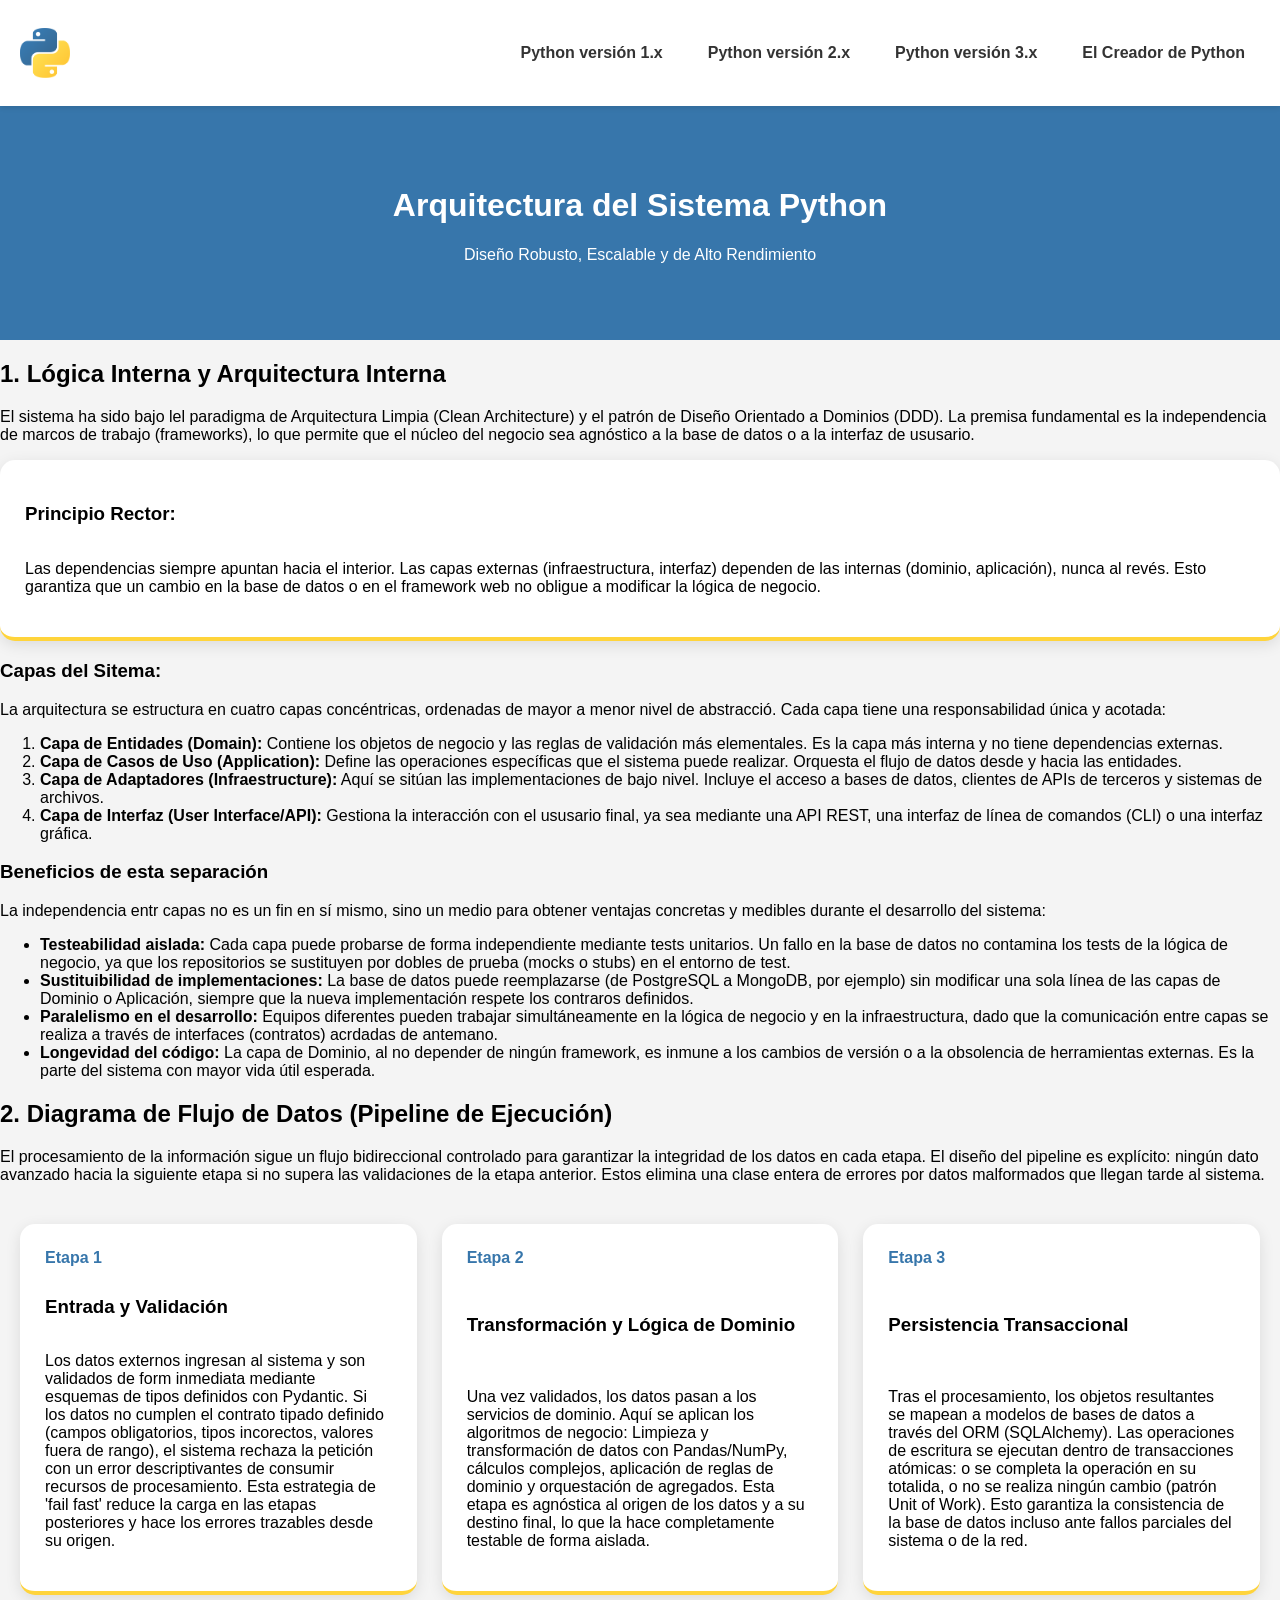
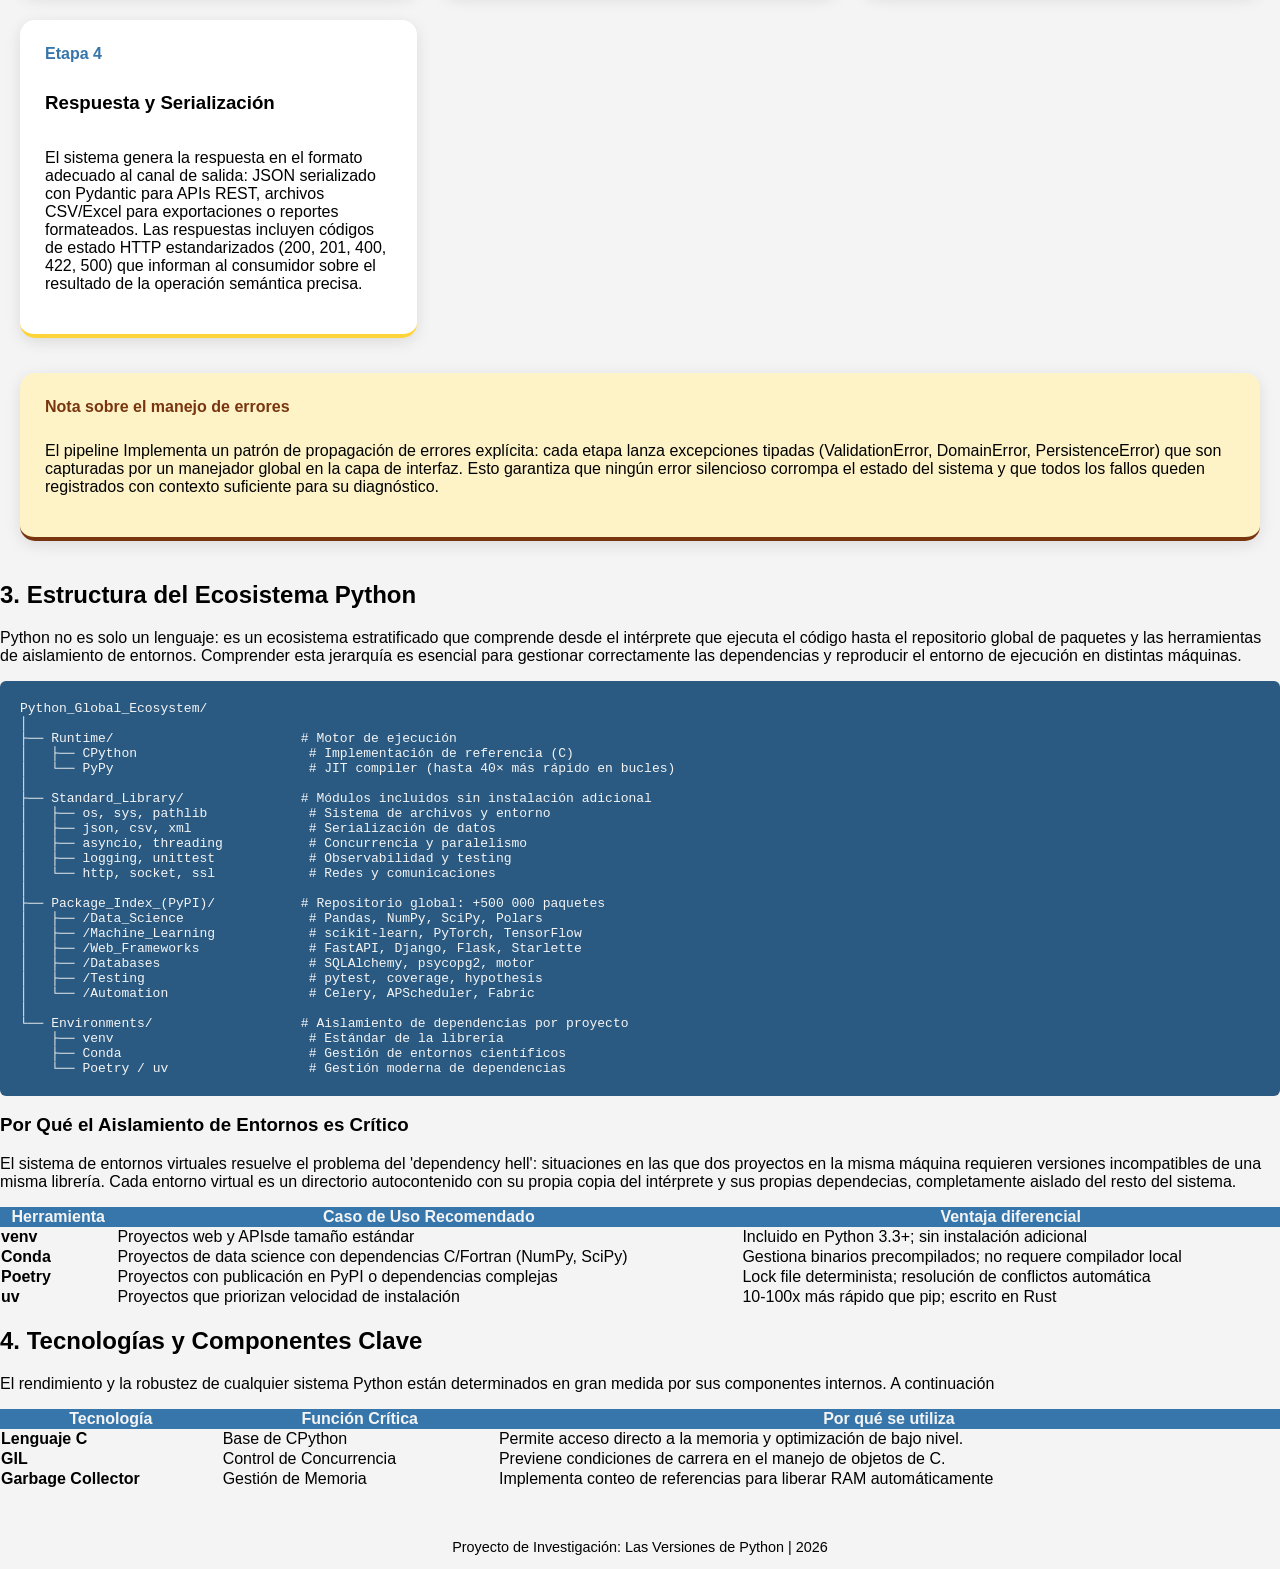
==== ArquitecturaSistema.html @ da4bb9ae "Creación del apartado de Arquitectura Interna" ====
<!DOCTYPE html>
<html lang="es">
    <head>
        <meta charset="UTF-8">
        <meta name="viewport" content="width=device-width, initial-scale=1.0">
        <title>Evolución de Python | Arquitectura del Sistema</title>
        <link rel="stylesheet" href="styles.css">
        <link rel="stylesheet" href="menu.css">
    </head>

    <body>
        <script src="menu.js"></script>
        <div id="menu" class="menu"></div>

        <div class="container">
            
            <header class="hero-versions">
                <h1>Arquitectura del Sistema Python</h1>
                <p>Diseño Robusto, Escalable y de Alto Rendimiento</p>
            </header>

            <main class="content-container">
                <section class="text-block">
                    <h2>1. Lógica Interna y Arquitectura Interna</h2>
                    <p>El sistema ha sido bajo lel paradigma de Arquitectura Limpia (Clean Architecture) y el patrón de Diseño Orientado a Dominios (DDD).
                        La premisa fundamental es la independencia de marcos de trabajo (frameworks), lo que permite que el núcleo del negocio sea agnóstico a la base de datos o a la interfaz de ususario.</p>

                    <div class="v-card">
                        <h3><strong>Principio Rector:</strong></h3>
                        <p>Las dependencias siempre apuntan hacia el interior. Las capas externas (infraestructura, interfaz) dependen de las internas (dominio, aplicación), nunca al revés. Esto garantiza que un cambio en la base de datos o en el framework web no obligue a modificar la lógica de negocio.</p>
                    </div>
                    
                    <div class="diagram-box">
                        <h3>Capas del Sitema:</h3>
                        <p>La arquitectura se estructura en cuatro capas concéntricas, ordenadas de mayor a menor nivel de abstracció. Cada capa tiene una responsabilidad única y acotada:</p>
                        
                        <ol>
                            <li><strong>Capa de Entidades (Domain):</strong> Contiene los objetos de negocio y las reglas de validación más elementales. Es la capa más interna y no tiene dependencias externas.</li>
                            <li><strong>Capa de Casos de Uso (Application):</strong> Define las operaciones específicas que el sistema puede realizar. Orquesta el flujo de datos desde y hacia las entidades.</li>
                            <li><strong>Capa de Adaptadores (Infraestructure):</strong> Aquí se sitúan las implementaciones de bajo nivel. Incluye el acceso a bases de datos, clientes de APIs de terceros y sistemas de archivos.</li>
                            <li><strong>Capa de Interfaz (User Interface/API):</strong> Gestiona la interacción con el ususario final, ya sea mediante una API REST, una interfaz de línea de comandos (CLI) o una interfaz gráfica.</li>
                        </ol>

                        <h3>Beneficios de esta separación</h3>
                        <p>La independencia entr capas no es un fin en sí mismo, sino un medio para obtener ventajas concretas y medibles durante el desarrollo del sistema:</p>

                        <ul>
                            <li><strong>Testeabilidad aislada:</strong> Cada capa puede probarse de forma independiente mediante tests unitarios.
                                Un fallo en la base de datos no contamina los tests de la lógica de negocio, ya que los repositorios se sustituyen por dobles de prueba (mocks o stubs) en el entorno de test.</li>
                            <li><strong>Sustituibilidad de implementaciones:</strong> La base de datos puede reemplazarse (de PostgreSQL a MongoDB, por ejemplo) sin modificar una sola línea de las capas de Dominio o Aplicación, siempre que la nueva implementación respete los contraros definidos.</li>
                            <li><strong>Paralelismo en el desarrollo:</strong> Equipos diferentes pueden trabajar simultáneamente en la lógica de negocio y en la infraestructura, dado que la comunicación entre capas se realiza a través de interfaces (contratos) acrdadas de antemano.</li>
                            <li><strong>Longevidad del código:</strong> La capa de Dominio, al no depender de ningún framework, es inmune a los cambios de versión o a la obsolencia de herramientas externas.
                                Es la parte del sistema con mayor vida útil esperada.</li>
                        </ul>
                    </div>
                </section>

                <section class="text-block">
                    <h2>2. Diagrama de Flujo de Datos (Pipeline de Ejecución)</h2>
                    <p>El procesamiento de la información sigue un flujo bidireccional controlado para garantizar la integridad de los datos en cada etapa.
                        El diseño del pipeline es explícito: ningún dato avanzado hacia la siguiente etapa si no supera las validaciones de la etapa anterior.
                        Estos elimina una clase entera de errores por datos malformados que llegan tarde al sistema.</p>

                    <div class="timeline-overview">
                        <div class="v-card">
                            <span class="year">Etapa 1</span>
                            <h3>Entrada y Validación</h3>
                            <p>Los datos externos ingresan al sistema y son validados de form inmediata mediante esquemas de tipos definidos con Pydantic.
                                Si los datos no cumplen el contrato tipado definido (campos obligatorios, tipos incorectos, valores fuera de rango), el sistema rechaza la petición con un error descriptivantes de consumir recursos de procesamiento.
                                Esta estrategia de 'fail fast' reduce la carga en las etapas posteriores y hace los errores trazables desde su origen.
                            </p>
                        </div>

                        <div class="v-card">
                            <span class="year">Etapa 2</span>
                            <h3>Transformación y Lógica de Dominio</h3>
                            <p>Una vez validados, los datos pasan a los servicios de dominio. Aquí se aplican los algoritmos de negocio: Limpieza y transformación de datos con Pandas/NumPy, cálculos complejos, aplicación de reglas de dominio y orquestación de agregados.
                                Esta etapa es agnóstica al origen de los datos y a su destino final, lo que la hace completamente testable de forma aislada.
                            </p>
                        </div>

                        <div class="v-card">
                            <span class="year">Etapa 3</span>
                            <h3>Persistencia Transaccional</h3>
                            <p>Tras el procesamiento, los objetos resultantes se mapean a modelos de bases de datos a través del ORM (SQLAlchemy).
                                Las operaciones de escritura se ejecutan dentro de transacciones atómicas: o se completa la operación en su totalida, o no se realiza ningún cambio (patrón Unit of Work).
                                Esto garantiza la consistencia de la base de datos incluso ante fallos parciales del sistema o de la red.
                            </p>
                        </div>

                        <div class="v-card">
                            <span class="year">Etapa 4</span>
                            <h3>Respuesta y Serialización</h3>
                            <p>El sistema genera la respuesta en el formato adecuado al canal de salida: JSON serializado con Pydantic para APIs REST, archivos CSV/Excel para exportaciones o reportes formateados.
                                Las respuestas incluyen códigos de estado HTTP estandarizados (200, 201, 400, 422, 500) que informan al consumidor sobre el resultado de la operación semántica precisa.
                            </p>
                        </div>
                        
                        <div class="note-card">
                            <span class="note">Nota sobre el manejo de errores</span>
                            <p>El pipeline Implementa un patrón de propagación de errores explícita: cada etapa lanza excepciones tipadas (ValidationError, DomainError, PersistenceError) que son capturadas por un manejador global en la capa de interfaz.
                                Esto garantiza que ningún error silencioso corrompa el estado del sistema y que todos los fallos queden registrados con contexto suficiente para su diagnóstico.
                            </p>
                        </div>
                    </div>
                </section>

                <section class="text-block">
                    <h2>3. Estructura del Ecosistema Python</h2>
                    <p>Python no es solo un lenguaje: es un ecosistema estratificado que comprende desde el intérprete que ejecuta el código hasta el repositorio global de paquetes y las herramientas de aislamiento de entornos.
                        Comprender esta jerarquía es esencial para gestionar correctamente las dependencias y reproducir el entorno de ejecución en distintas máquinas.
                    </p>

                    <div class="file-tree">
                        <pre>
Python_Global_Ecosystem/
│
├── Runtime/                        # Motor de ejecución
│   ├── CPython                      # Implementación de referencia (C)
│   └── PyPy                         # JIT compiler (hasta 40× más rápido en bucles)
│
├── Standard_Library/               # Módulos incluidos sin instalación adicional
│   ├── os, sys, pathlib             # Sistema de archivos y entorno
│   ├── json, csv, xml               # Serialización de datos
│   ├── asyncio, threading           # Concurrencia y paralelismo
│   ├── logging, unittest            # Observabilidad y testing
│   └── http, socket, ssl            # Redes y comunicaciones
│
├── Package_Index_(PyPI)/           # Repositorio global: +500 000 paquetes
│   ├── /Data_Science                # Pandas, NumPy, SciPy, Polars
│   ├── /Machine_Learning            # scikit-learn, PyTorch, TensorFlow
│   ├── /Web_Frameworks              # FastAPI, Django, Flask, Starlette
│   ├── /Databases                   # SQLAlchemy, psycopg2, motor
│   ├── /Testing                     # pytest, coverage, hypothesis
│   └── /Automation                  # Celery, APScheduler, Fabric
│
└── Environments/                   # Aislamiento de dependencias por proyecto
    ├── venv                         # Estándar de la librería
    ├── Conda                        # Gestión de entornos científicos
    └── Poetry / uv                  # Gestión moderna de dependencias</pre>
                    </div>

                    <div class="text-block">
                        <h3>Por Qué el Aislamiento de Entornos es Crítico</h3>
                        <p>El sistema de entornos virtuales resuelve el problema del 'dependency hell': situaciones en las que dos proyectos en la misma máquina requieren versiones incompatibles de una misma librería.
                            Cada entorno virtual es un directorio autocontenido con su propia copia del intérprete y sus propias dependecias, completamente aislado del resto del sistema.</p>

                        <div class="table-container">
                            <table class="data-table">
                                <thead>
                                    <tr>
                                        <th>Herramienta</th>
                                        <th>Caso de Uso Recomendado</th>
                                        <th>Ventaja diferencial</th>
                                    </tr>
                                </thead>
                                <tbody>
                                    <tr>
                                        <td><strong>venv</strong></td>
                                        <td>Proyectos web y APIsde tamaño estándar</td>
                                        <td>Incluido en Python 3.3+; sin instalación adicional</td>
                                    </tr>
                                    <tr>
                                        <td><strong>Conda</strong></td>
                                        <td>Proyectos de data science con dependencias C/Fortran (NumPy, SciPy)</td>
                                        <td>Gestiona binarios precompilados; no requere compilador local</td>
                                    </tr>
                                    <tr>
                                        <td><strong>Poetry</strong></td>
                                        <td>Proyectos con publicación en PyPI o dependencias complejas</td>
                                        <td>Lock file determinista; resolución de conflictos automática</td>
                                    </tr>
                                    <tr>
                                        <td><strong>uv</strong></td>
                                        <td>Proyectos que priorizan velocidad de instalación</td>
                                        <td>10-100x más rápido que pip; escrito en Rust</td>
                                    </tr>
                                </tbody>
                            </table>
                        </div>
                    </div>
                </section>

                <section class="text-block">
                    <h2>4. Tecnologías y Componentes Clave</h2>
                    <p>El rendimiento y la robustez de cualquier sistema Python están determinados en gran medida por sus componentes internos.
                        A continuación 
                    </p>

                    <table class="data-table">
                        <thead>
                            <tr>
                                <th>Tecnología</th>
                                <th>Función Crítica</th>
                                <th>Por qué se utiliza</th>
                            </tr>
                        </thead>
                        <tbody>
                            <tr>
                                <td><strong>Lenguaje C</strong></td>
                                <td>Base de CPython</td>
                                <td>Permite acceso directo a la memoria y optimización de bajo nivel.</td>
                            </tr>
                            <tr>
                                <td><strong>GIL</strong></td>
                                <td>Control de Concurrencia</td>
                                <td>Previene condiciones de carrera en el manejo de objetos de C.</td>
                            </tr>
                            <tr>
                                <td><strong>Garbage Collector</strong></td>
                                <td>Gestión de Memoria</td>
                                <td>Implementa conteo de referencias para liberar RAM automáticamente</td>
                            </tr>
                        </tbody>
                    </table>
                </section>
            </main>

            <footer>
            <p>Proyecto de Investigación: Las Versiones de Python | 2026</p>
        </footer>
        </div>
    </body>
</html>
---- styles.css ----
/* Variables de color para consistencia */
:root {
    --python-blue: #3776ab;
    --python-yellow: #ffd43b;
    --dark-bg: #2c3e50;
    --light-gray: #f4f4f4;
    --dark-blue: #2a5a82;
}

body {
    font-family: 'Helvetica', Arial, sans-serif;
    margin: 0;
    background-color: var(--light-gray);
    overflow-x: hidden; /* Evita desplazamientos laterales raros */
}

.hero-versions {
    background: var(--python-blue);
    color: white;
    text-align: center;
    padding: 60px 20px;
}

/* Esto hace que la imagen se adapte al contenedor */
.version-summary img {
    max-width: 100%;
    height: auto;
    display: block;
    margin: 20px auto; /* Centra la imagen */
    border-radius: 8px; /* Opcional: le da un toque más limpio */
    box-shadow: 0 4px 10px rgba(0,0,0,0.1); /* Opcional: añade profundidad */
}

.timeline-overview {
    display: grid;
    grid-template-columns: repeat(auto-fit, minmax(300px, 1fr));
    gap: 25px;
    margin: 40px auto;
    padding: 0 20px;
    width: 100%;
    box-sizing: border-box;
}

.v-card {
    background: white;
    padding: 25px;
    border-radius: 15px;
    box-shadow: 0 4px 15px rgba(0,0,0,0.1);
    display: flex;
    flex-direction: column;
    justify-content: space-between;
    box-sizing: border-box;
    border-bottom: 4px solid var(--python-yellow);
}

.note-card {
    background: #fef3c7;
    padding: 25px;
    border-radius: 15px;
    box-shadow: 0 4px 15px rgba(0,0,0,0.1);
    display: flex;
    flex-direction: column;
    border-bottom: 4px solid #78350f;
    grid-column: 1/ -1;
    margin-top: 10px;
}

.note {
    font-weight: bold;
    color: #78350f;
    margin-bottom: 10px;
    display: block;
}

.year {
    font-weight: bold;
    color: var(--python-blue);
    margin-bottom: 10px;
    display: block;
}

.btn {
    display: inline-block;
    margin-top: 20px;
    padding: 10px 20px;
    background: var(--python-blue);
    color: white;
    text-decoration: none;
    border-radius: 50px;
    text-align: center;
    font-weight: bold;
    transition: backgroung 0.3s;
}

.btn:hover {
    background: var(--dark-blue);
}

.ods-impact {
    background: white;
    margin: 40px 20px;
    padding: 30px;
    border-left: 5px solid green;
    border-radius: 0 10px 10px 0;
}

.scroll-container {
    width: 100%;
    overflow-x: auto; 
    /* Crea scroll horizontal */ 
}

.code-box {
    background-color: var(--dark-blue);
    color: var(--light-gray);
    padding: 20px;
    border-radius: 8px;
    margin: 20px 0;
    overflow-x: hidden;
    width: 100%;
    box-sizing: border-box;
    /* FUERZA ALINEACIÓN A LA IZQUIERDA */
    text-align: left; 
}

.file-tree {
    background-color: var(--dark-blue);
    color: var(--light-gray);
    padding: 20px;
    border-radius: 6px;
    font-family: 'Consolas', 'Monaco', 'Courier New', monospace;
    overflow-x: auto;
}

/* Tablas */
.data-table {
    width: 100%;
    border-collapse: collapse;
    margin-top: 20px 0;
}

.data-table th .data-table td {
    text-align: left;
    padding: 15px;
    border-bottom: 1px soild #eee;
}

.data-table th {
    background-color: var(--python-blue);
    color: var(--light-gray);
}

.table-container {
    overflow-x: auto;
    width: 100%;
}

pre {
    margin: 0;
    padding: 0;
    /* FUERZA ALINEACIÓN A LA IZQUIERDA */
    text-align: left;
    white-space: pre-wrap;
    word-break: break-all;
    display: block;
}

code {
    display: block;
    margin: 0;
    padding: 0;
    /* FUERZA ALINEACIÓN A LA IZQUIERDA */
    text-align: left;
    font-family: 'Consolas', 'Monaco', 'Courier New', monospace;
    font-size: 0.95rem;
    line-height: 1.5;
}

footer {
    text-align: center;
    margin-top: 50px;
    font-size: 0.9em;
}

/* --- DISEÑO RESPONSIVE (MÓVIL) --- */
/* Cuando la pantalla es menor a 768px */
@media (max-width: 768px) {

    /* Menú vertical para que sea más facil tocar los botones */
    nav ul {
        flex-direction: column;
        gap: 10px;
        padding: 15px 0;
    }

    nav ul li.logo {
        margin-right: 0;
        margin-bottom: 10px;
    }

    /* El contenedor principal reduce márgenes para aprovechar el ancho */
    .container {
        padding: 0 10px;
    }

    /* Las tarjetas de hitos se apilan mejor */
    .milestone-card {
        padding: 15px;
    }

    /* La tabla se vuelve desplazable horizontalmente */
    .table-container {
        overflow-x: auto;
    }

    table {
        font-size: 0.85rem;
    }

    /* Reduce el tamaño del logo en móviles */
    .logo img {
        height: 35px;
    }
    
    pre {
        font-size: 0.8rem;
        padding: 10px;
    }
}
---- menu.css ----
/* --- ESTILO DEL MENÚ UNIFICADO --- */
nav {
    background-color: white;
    box-shadow: 0 2px 5px rgba(0, 0, 0, 0.1);
    padding: 10px 20px;
    position: sticky;
    top: 0;
    z-index: 1000;
}

nav ul {
    list-style: none;
    margin: 0;
    padding: 0;
    display: flex; 
    align-items: center;
    justify-content: space-between; /* Logo a la izquierda, enlaces a la derecha */
}

nav ul li.logo {
    margin-right: auto;
}

.logo img {
    height: 50px;
    display: block;
    transition: transform 0.3s ease;
}

.logo img:hover {
    transform: scale(1.05);
}

/* Contenedor de los enlaces del menú para agruparlos */
.nav-links-container {
    display: flex;
    gap: 15px;
}

nav ul li a {
    text-decoration: none;
    color: #333;
    font-weight: 600;
    padding: 10px 15px;
    transition: all 0.3s ease;
}

nav ul li a:hover {
    color: var(--python-blue);
}

/* --- DISEÑO RESPONSIVE PARA EL MENÚ --- */
@media (max-width: 768px) {
    nav ul {
        flex-direction: column; /* Apila logo y enlaces */
        gap: 15px;
    }

    nav ul li.logo {
        margin-right: 0; /* Centra el logo */
    }

    .nav-links-container {
        flex-direction: column; /* Apila los enlaces uno sobre otro */
        width: 100%;
        text-align: center;
        gap: 5px;
    }
}
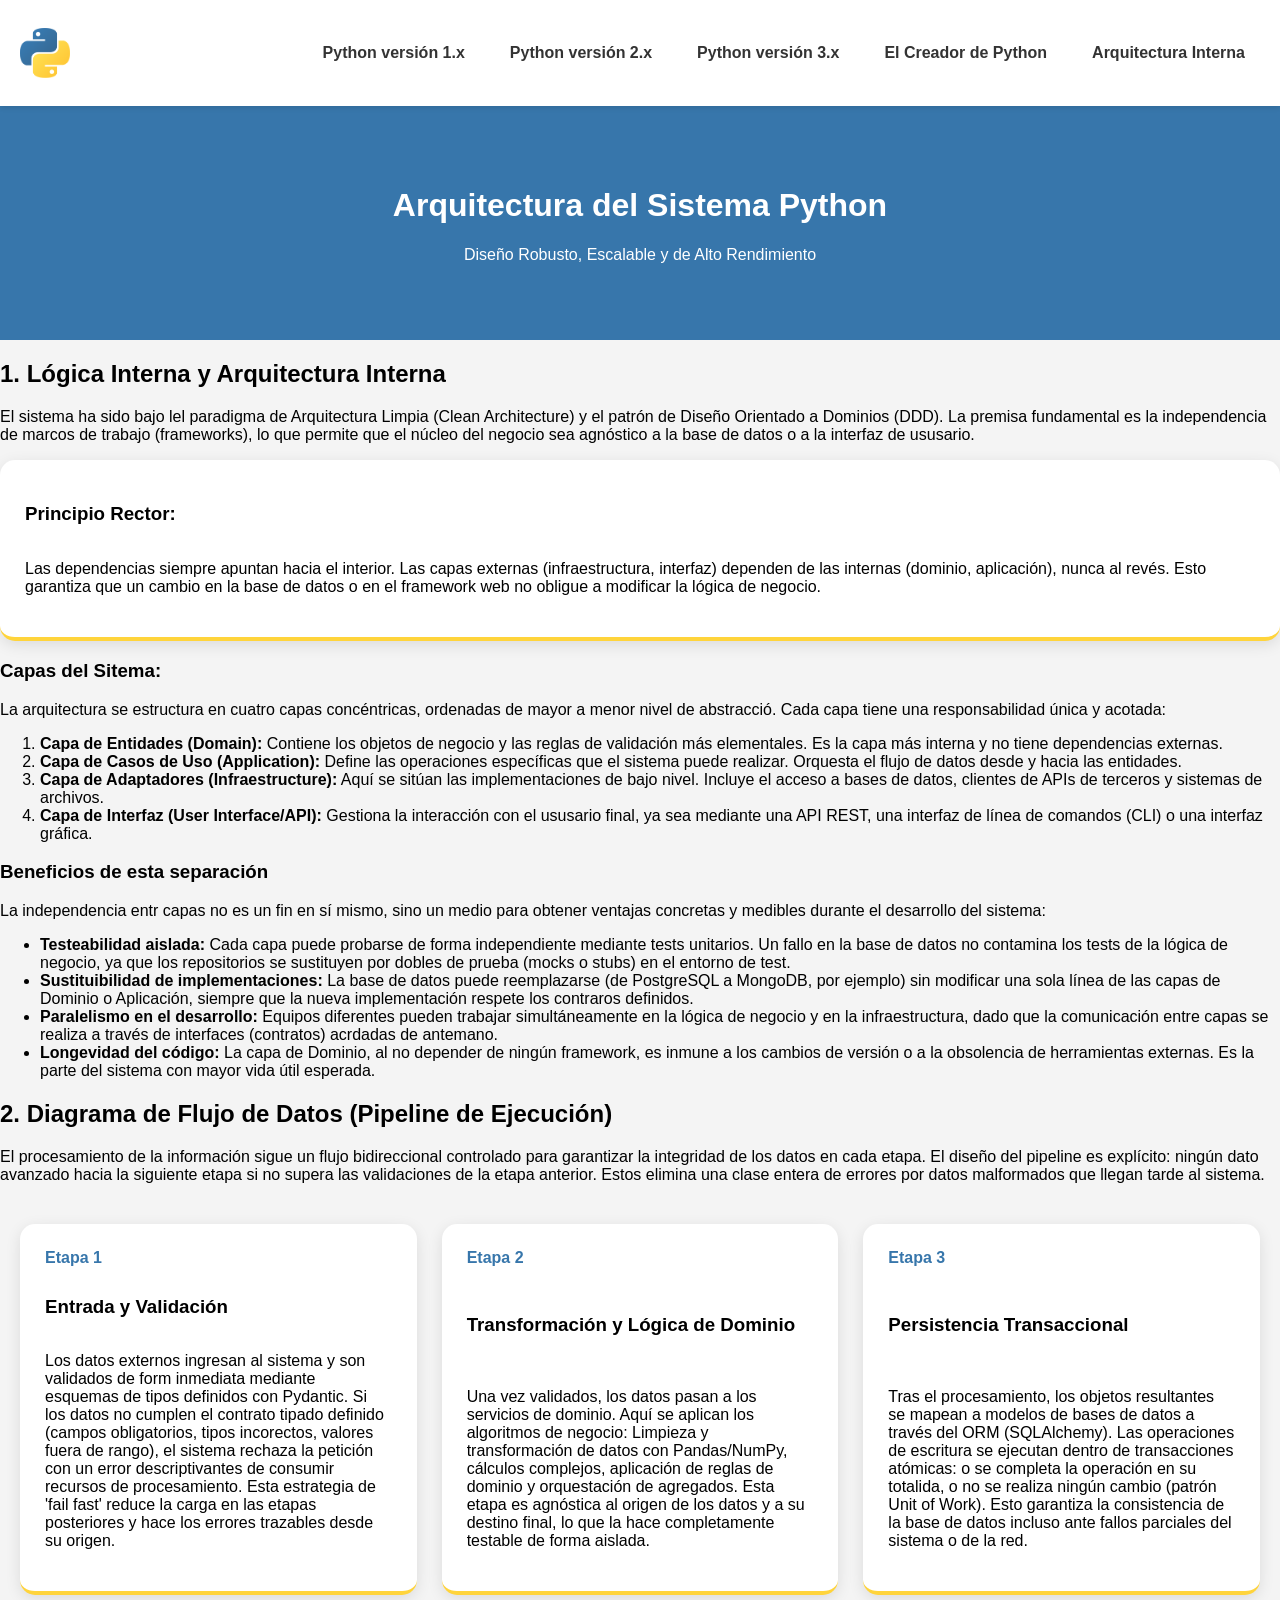
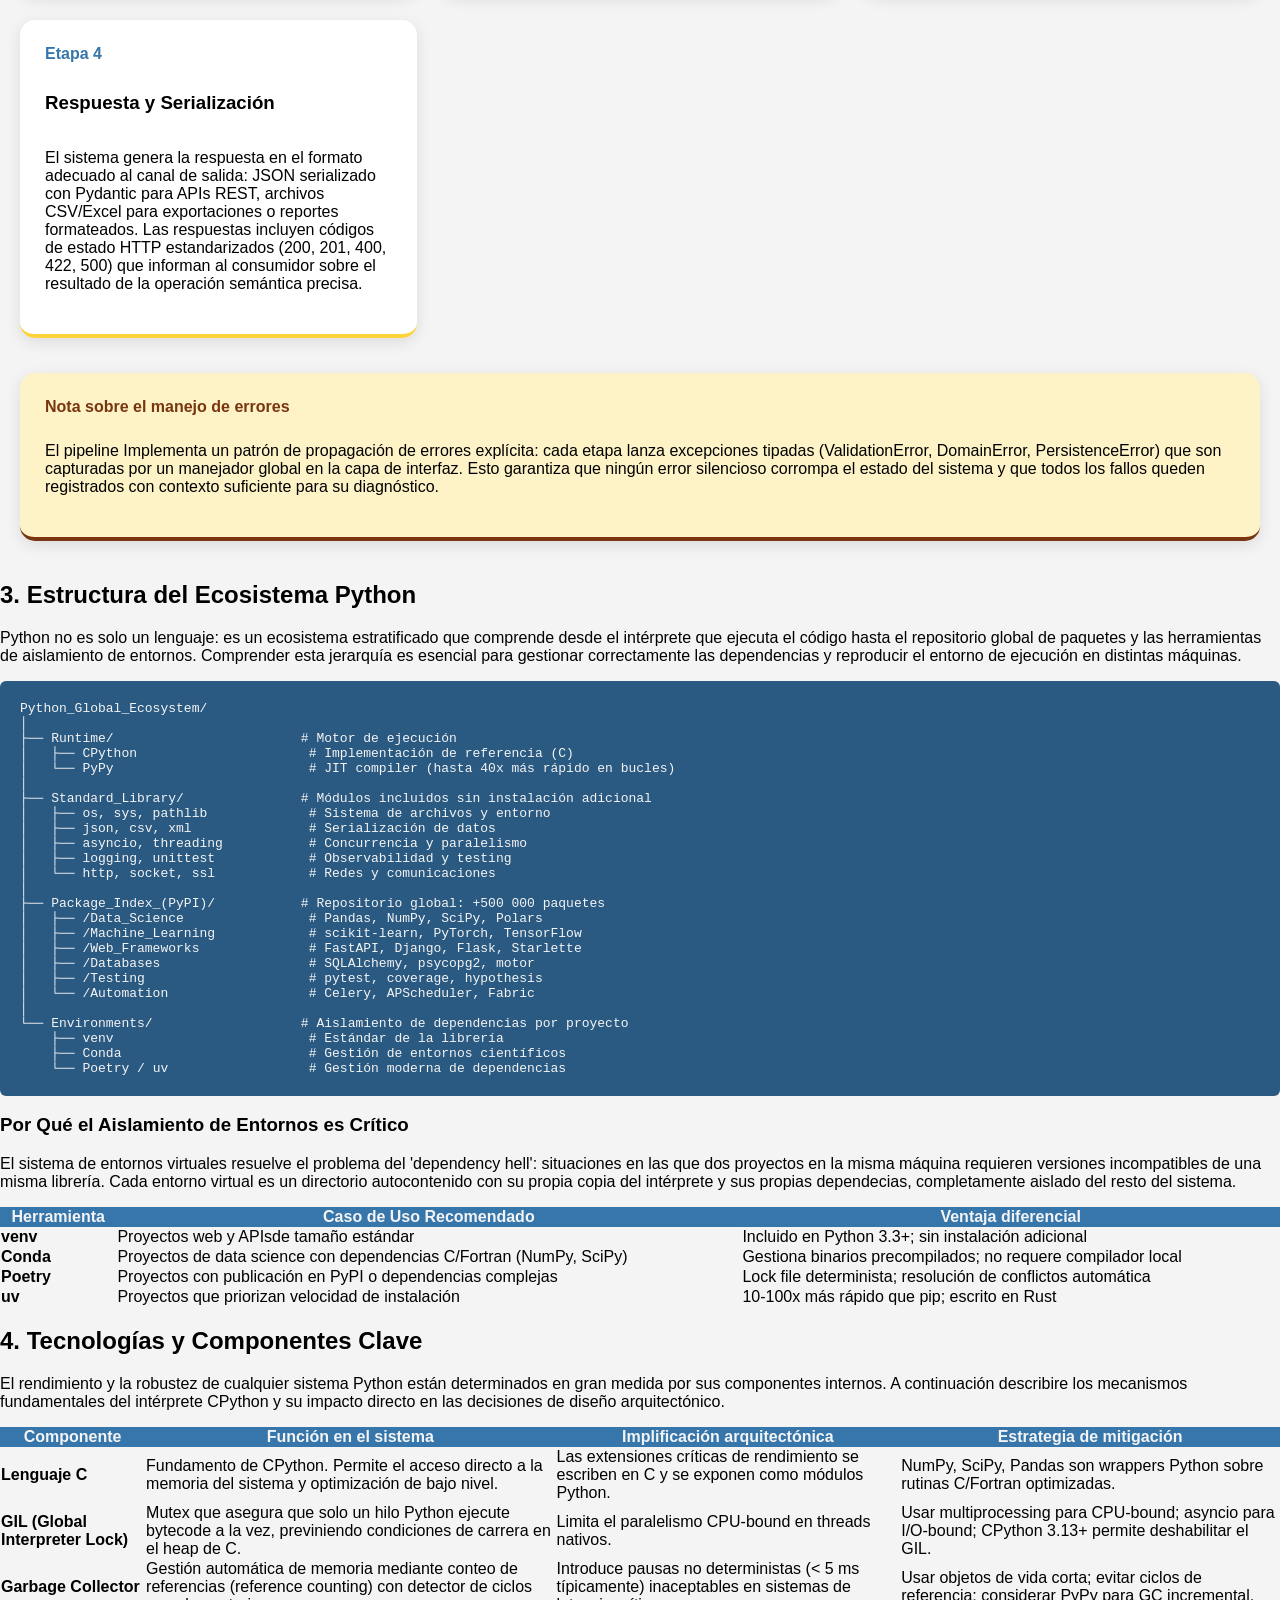
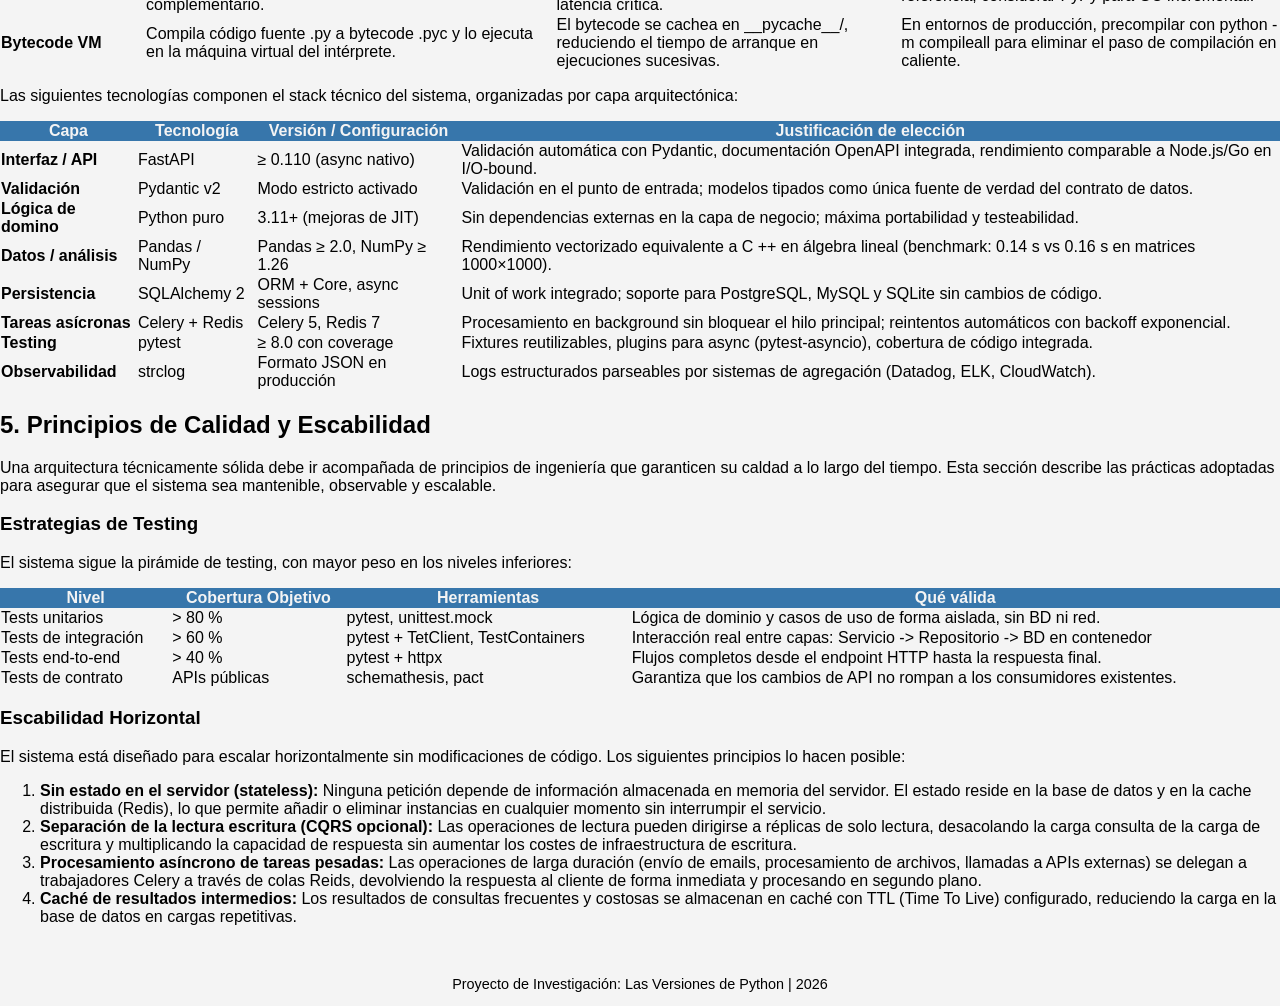
==== commit c415ea8d: "Apartado de Arquitectura completado" ====
--- a/ArquitecturaSistema.html
+++ b/ArquitecturaSistema.html
@@ -117,7 +117,7 @@
 │
 ├── Runtime/                        # Motor de ejecución
 │   ├── CPython                      # Implementación de referencia (C)
-│   └── PyPy                         # JIT compiler (hasta 40× más rápido en bucles)
+│   └── PyPy                         # JIT compiler (hasta 40x más rápido en bucles)
 │
 ├── Standard_Library/               # Módulos incluidos sin instalación adicional
 │   ├── os, sys, pathlib             # Sistema de archivos y entorno
@@ -184,35 +184,175 @@
                 <section class="text-block">
                     <h2>4. Tecnologías y Componentes Clave</h2>
                     <p>El rendimiento y la robustez de cualquier sistema Python están determinados en gran medida por sus componentes internos.
-                        A continuación 
+                        A continuación describire los mecanismos fundamentales del intérprete CPython y su impacto directo en las decisiones de diseño arquitectónico.
                     </p>
 
                     <table class="data-table">
                         <thead>
                             <tr>
-                                <th>Tecnología</th>
-                                <th>Función Crítica</th>
-                                <th>Por qué se utiliza</th>
+                                <th>Componente</th>
+                                <th>Función en el sistema</th>
+                                <th>Implificación arquitectónica</th>
+                                <th>Estrategia de mitigación</th>
                             </tr>
                         </thead>
                         <tbody>
                             <tr>
                                 <td><strong>Lenguaje C</strong></td>
-                                <td>Base de CPython</td>
-                                <td>Permite acceso directo a la memoria y optimización de bajo nivel.</td>
-                            </tr>
-                            <tr>
-                                <td><strong>GIL</strong></td>
-                                <td>Control de Concurrencia</td>
-                                <td>Previene condiciones de carrera en el manejo de objetos de C.</td>
+                                <td>Fundamento de CPython. Permite el acceso directo a la memoria del sistema y optimización de bajo nivel.</td>
+                                <td>Las extensiones críticas de rendimiento se escriben en C y se exponen como módulos Python.</td>
+                                <td>NumPy, SciPy, Pandas son wrappers Python sobre rutinas C/Fortran optimizadas.</td>
+                            </tr>
+                            <tr>
+                                <td><strong>GIL (Global Interpreter Lock)</strong></td>
+                                <td>Mutex que asegura que solo un hilo Python ejecute bytecode a la vez, previniendo condiciones de carrera en el heap de C.</td>
+                                <td>Limita el paralelismo CPU-bound en threads nativos.</td>
+                                <td>Usar multiprocessing para CPU-bound; asyncio para I/O-bound; CPython 3.13+ permite deshabilitar el GIL.</td>
                             </tr>
                             <tr>
                                 <td><strong>Garbage Collector</strong></td>
-                                <td>Gestión de Memoria</td>
-                                <td>Implementa conteo de referencias para liberar RAM automáticamente</td>
+                                <td>Gestión automática de memoria mediante conteo de referencias (reference counting) con detector de ciclos complementario.</td>
+                                <td>Introduce pausas no deterministas (< 5 ms típicamente) inaceptables en sistemas de latencia crítica.</td>
+                                <td>Usar objetos de vida corta; evitar ciclos de referencia; considerar PyPy para GC incremental.</td>
+                            </tr>
+                            <tr>
+                                <td><strong>Bytecode VM</strong></td>
+                                <td>Compila código fuente .py a bytecode .pyc y lo ejecuta en la máquina virtual del intérprete.</td>
+                                <td>El bytecode se cachea en __pycache__/, reduciendo el tiempo de arranque en ejecuciones sucesivas.</td>
+                                <td>En entornos de producción, precompilar con python -m compileall para eliminar el paso de compilación en caliente.</td>
                             </tr>
                         </tbody>
                     </table>
+
+                    <p>Las siguientes tecnologías componen el stack técnico del sistema, organizadas por capa arquitectónica:</p>
+
+                    <table class="data-table">
+                        <thead>
+                            <tr>
+                                <th>Capa</th>
+                                <th>Tecnología</th>
+                                <th>Versión / Configuración</th>
+                                <th>Justificación de elección</th>
+                            </tr>
+                        </thead>
+                        <tbody>
+                            <tr>
+                                <td><strong>Interfaz / API </strong></td>
+                                <td>FastAPI</td>
+                                <td>≥ 0.110 (async nativo)</td>
+                                <td>Validación automática con Pydantic, documentación OpenAPI integrada, rendimiento comparable a Node.js/Go en I/O-bound.</td>
+                            </tr>
+                            <tr>
+                                <td><strong>Validación</strong></td>
+                                <td>Pydantic v2</td>
+                                <td>Modo estricto activado</td>
+                                <td>Validación en el punto de entrada; modelos tipados como única fuente de verdad del contrato de datos.</td>
+                            </tr>
+                            <tr>
+                                <td><strong>Lógica de domino</strong></td>
+                                <td>Python puro</td>
+                                <td>3.11+ (mejoras de JIT)</td>
+                                <td>Sin dependencias externas en la capa de negocio; máxima portabilidad y testeabilidad.</td>
+                            </tr>
+                            <tr>
+                                <td><strong>Datos / análisis</strong></td>
+                                <td>Pandas / NumPy</td>
+                                <td>Pandas ≥ 2.0, NumPy ≥ 1.26</td>
+                                <td>Rendimiento vectorizado equivalente a C ++ en álgebra lineal (benchmark: 0.14 s vs 0.16 s en matrices 1000×1000).</td>
+                            </tr>
+                            <tr>
+                                <td><strong>Persistencia</strong></td>
+                                <td>SQLAlchemy 2</td>
+                                <td>ORM + Core, async sessions</td>
+                                <td>Unit of work integrado; soporte para PostgreSQL, MySQL y SQLite sin cambios de código.</td>
+                            </tr>
+                            <tr>
+                                <td><strong>Tareas asícronas</strong></td>
+                                <td>Celery + Redis</td>
+                                <td>Celery 5, Redis 7</td>
+                                <td>Procesamiento en background sin bloquear el hilo principal; reintentos automáticos con backoff exponencial.</td>
+                            </tr>
+                            <tr>
+                                <td><strong>Testing</strong></td>
+                                <td>pytest</td>
+                                <td>≥ 8.0 con coverage</td>
+                                <td>Fixtures reutilizables, plugins para async (pytest-asyncio), cobertura de código integrada.</td>
+                            </tr>
+                            <tr>
+                                <td><strong>Observabilidad</strong></td>
+                                <td>strclog</td>
+                                <td>Formato JSON en producción</td>
+                                <td>Logs estructurados parseables por sistemas de agregación (Datadog, ELK, CloudWatch).</td>
+                            </tr>
+                        </tbody>
+                    </table>
+                </section>
+
+                <section class="text-block">
+                    <h2>5. Principios de Calidad y Escabilidad</h2>
+                    <p>Una arquitectura técnicamente sólida debe ir acompañada de principios de ingeniería que garanticen su caldad a lo largo del tiempo.
+                        Esta sección describe las prácticas adoptadas para asegurar que el sistema sea mantenible, observable y escalable.
+                    </p>
+
+                    <div class="text-block">
+                        <h3>Estrategias de Testing</h3>
+                        <p>El sistema sigue la pirámide de testing, con mayor peso en los niveles inferiores:</p>
+
+                        <table class="data-table">
+                            <thead>
+                                <tr>
+                                    <th>Nivel</th>
+                                    <th>Cobertura Objetivo</th>
+                                    <th>Herramientas</th>
+                                    <th>Qué válida</th>
+                                </tr>
+                            </thead>
+                            <tbody>
+                                <tr>
+                                    <td>Tests unitarios</td>
+                                    <td>> 80 %</td>
+                                    <td>pytest, unittest.mock</td>
+                                    <td>Lógica de dominio y casos de uso de forma aislada, sin BD ni red.</td>
+                                </tr>
+                                <tr>
+                                    <td>Tests de integración</td>
+                                    <td>> 60 %</td>
+                                    <td>pytest + TetClient, TestContainers</td>
+                                    <td>Interacción real entre capas: Servicio -> Repositorio -> BD en contenedor</td>
+                                </tr>
+                                <tr>
+                                    <td>Tests end-to-end</td>
+                                    <td>> 40 %</td>
+                                    <td>pytest + httpx</td>
+                                    <td>Flujos completos desde el endpoint HTTP hasta la respuesta final.</td>
+                                </tr>
+                                <tr>
+                                    <td>Tests de contrato</td>
+                                    <td>APIs públicas</td>
+                                    <td>schemathesis, pact</td>
+                                    <td>Garantiza que los cambios de API no rompan a los consumidores existentes.</td>
+                                </tr>
+                            </tbody>
+                        </table>
+                    </div>
+
+                    <div class="text-block">
+                        <h3>Escabilidad Horizontal</h3>
+                        <p>El sistema está diseñado para escalar horizontalmente sin modificaciones de código.
+                            Los siguientes principios lo hacen posible:
+                        </p>
+
+                        <ol>
+                            <li><strong>Sin estado en el servidor (stateless):</strong> Ninguna petición depende de información almacenada en memoria del servidor.
+                                El estado reside en la base de datos y en la cache distribuida (Redis), lo que permite añadir o eliminar instancias en cualquier momento sin interrumpir el servicio.</li>
+
+                            <li><strong>Separación de la lectura escritura (CQRS opcional):</strong> Las operaciones de lectura pueden dirigirse a réplicas de solo lectura, desacolando la carga consulta de la carga de escritura y multiplicando la capacidad de respuesta sin aumentar los costes de infraestructura de escritura.</li>
+                        
+                            <li><strong>Procesamiento asíncrono de tareas pesadas:</strong> Las operaciones de larga duración (envío de emails, procesamiento de archivos, llamadas a APIs externas) se delegan a trabajadores Celery a través de colas Reids, devolviendo la respuesta al cliente de forma inmediata y procesando en segundo plano.</li>
+
+                            <li><strong>Caché de resultados intermedios:</strong> Los resultados de consultas frecuentes y costosas se almacenan en caché con TTL (Time To Live) configurado, reduciendo la carga en la base de datos en cargas repetitivas.</li>
+                        </ol>
+                    </div>
                 </section>
             </main>
 
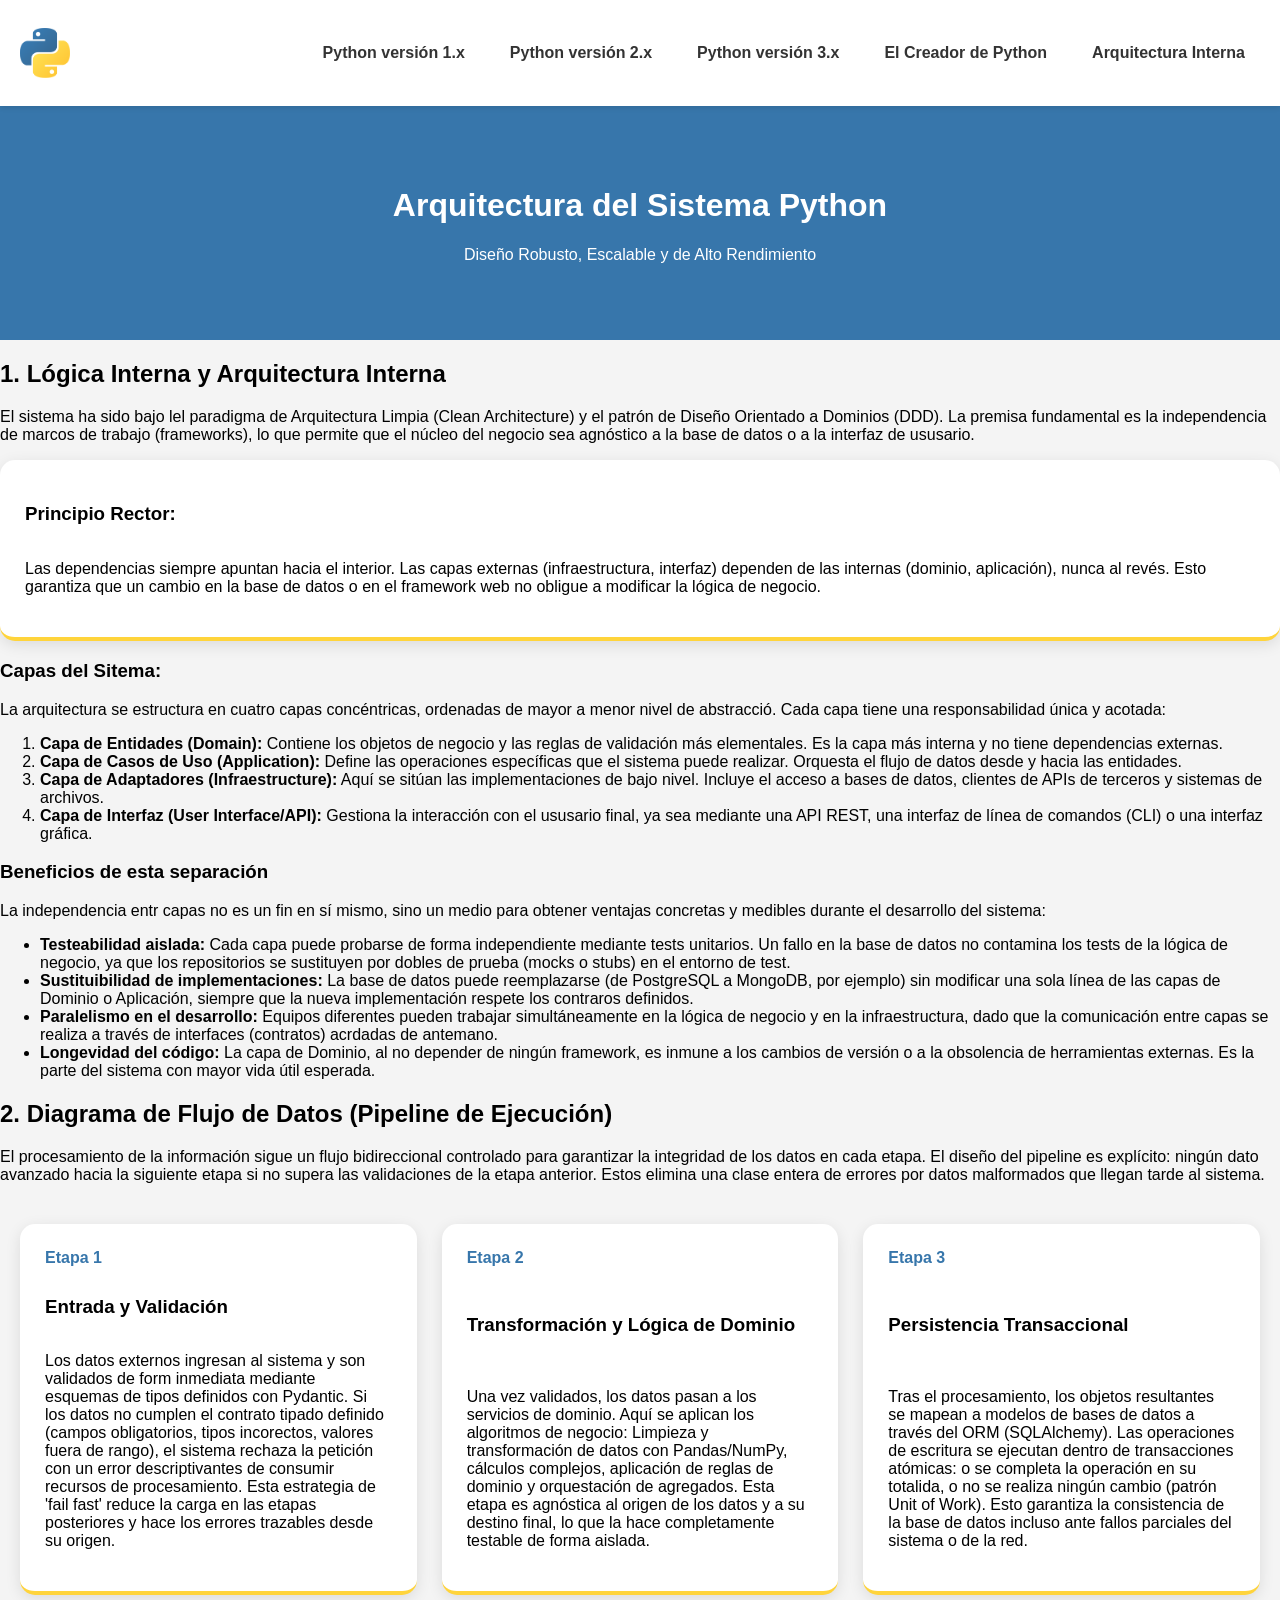
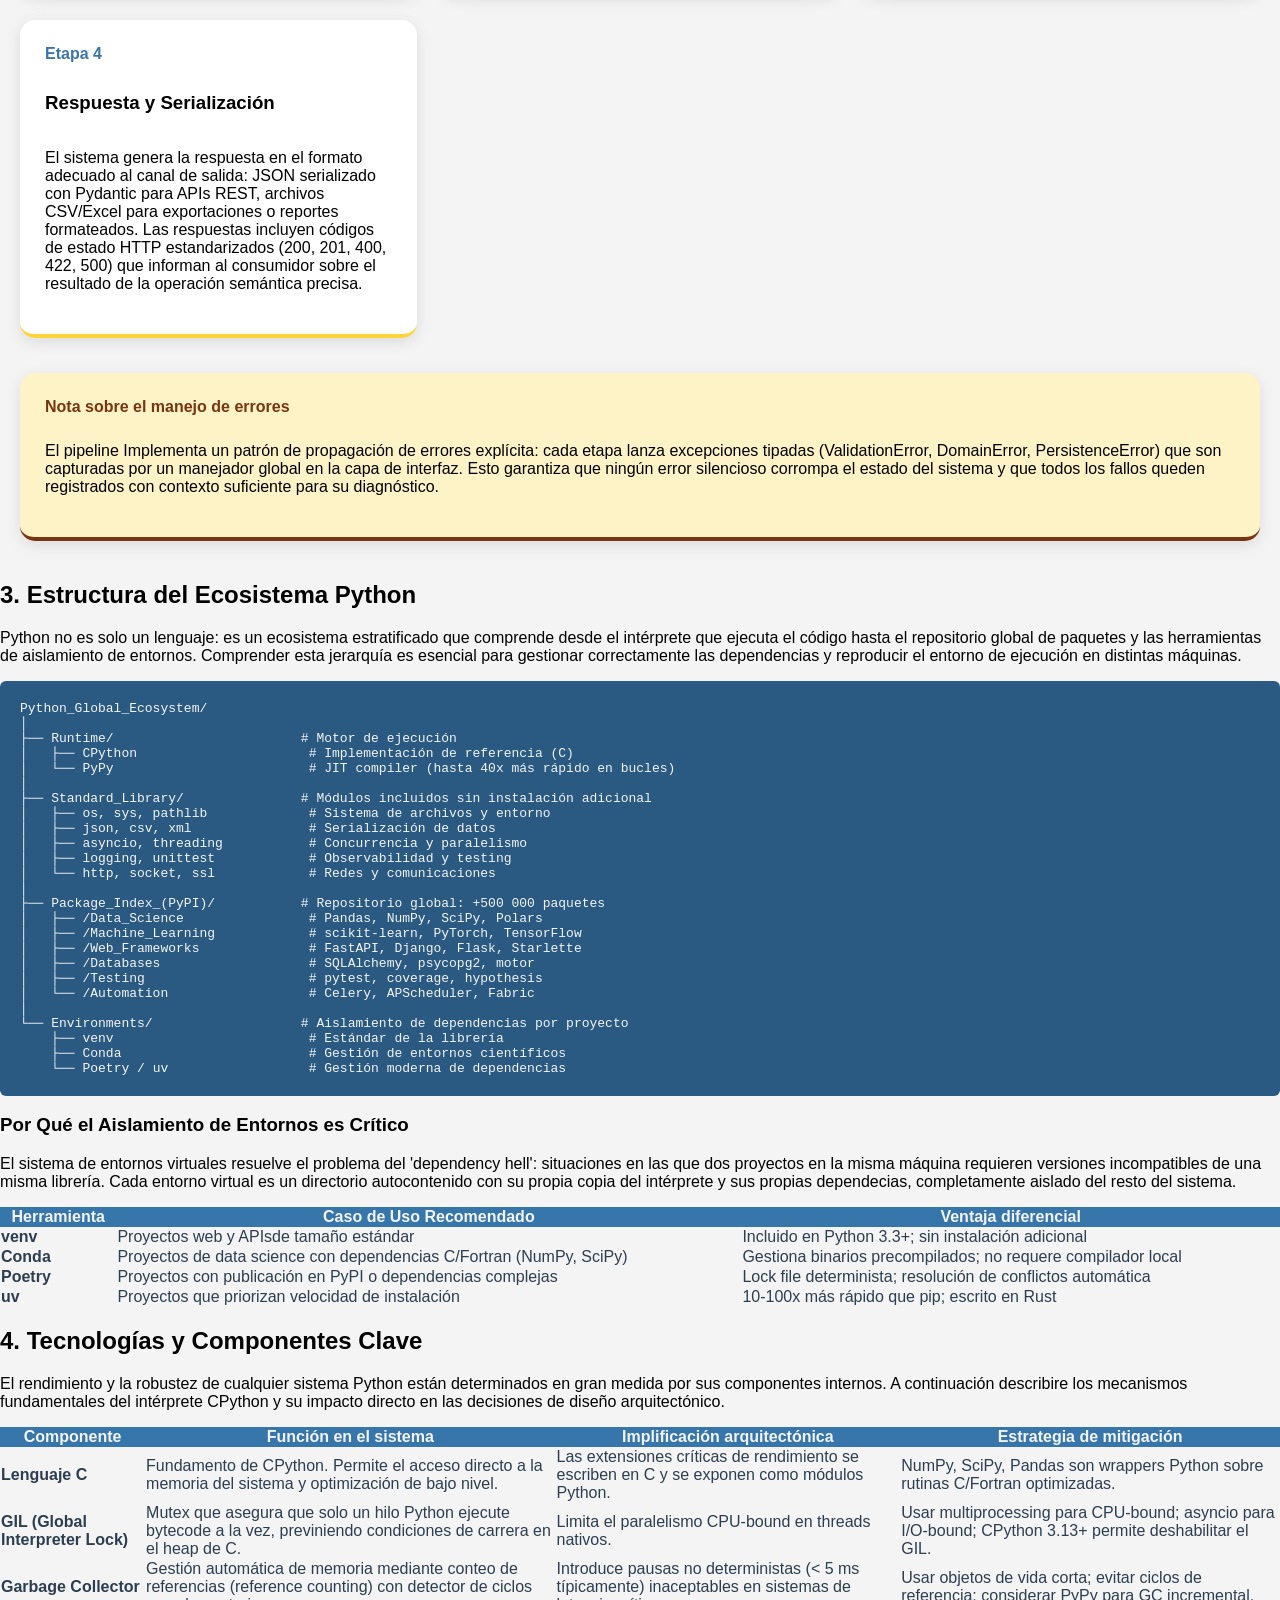
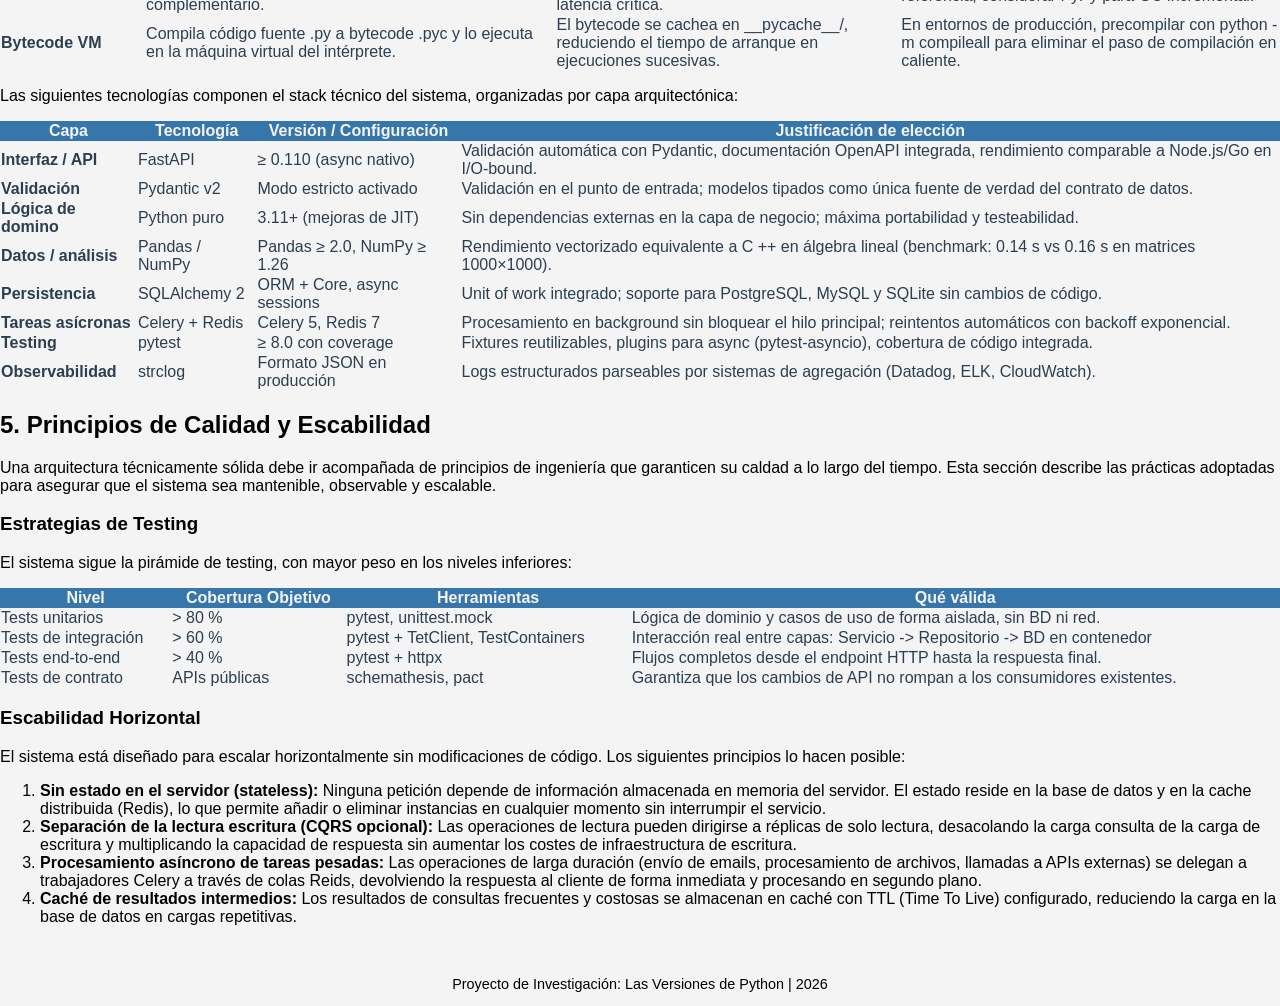
==== commit 9500f00f: "Creación del apartado de Sostenibilidad en Python" ====
--- a/ArquitecturaSistema.html
+++ b/ArquitecturaSistema.html
@@ -27,7 +27,9 @@
 
                     <div class="v-card">
                         <h3><strong>Principio Rector:</strong></h3>
-                        <p>Las dependencias siempre apuntan hacia el interior. Las capas externas (infraestructura, interfaz) dependen de las internas (dominio, aplicación), nunca al revés. Esto garantiza que un cambio en la base de datos o en el framework web no obligue a modificar la lógica de negocio.</p>
+                        <p>Las dependencias siempre apuntan hacia el interior. 
+                            Las capas externas (infraestructura, interfaz) dependen de las internas (dominio, aplicación), nunca al revés. 
+                            Esto garantiza que un cambio en la base de datos o en el framework web no obligue a modificar la lógica de negocio.</p>
                     </div>
                     
                     <div class="diagram-box">
--- a/styles.css
+++ b/styles.css
@@ -150,6 +150,11 @@
     color: var(--light-gray);
 }
 
+.data-table td {
+    background-color: var(--light-gray);
+    color: var(--dark-bg)
+}
+
 .table-container {
     overflow-x: auto;
     width: 100%;
